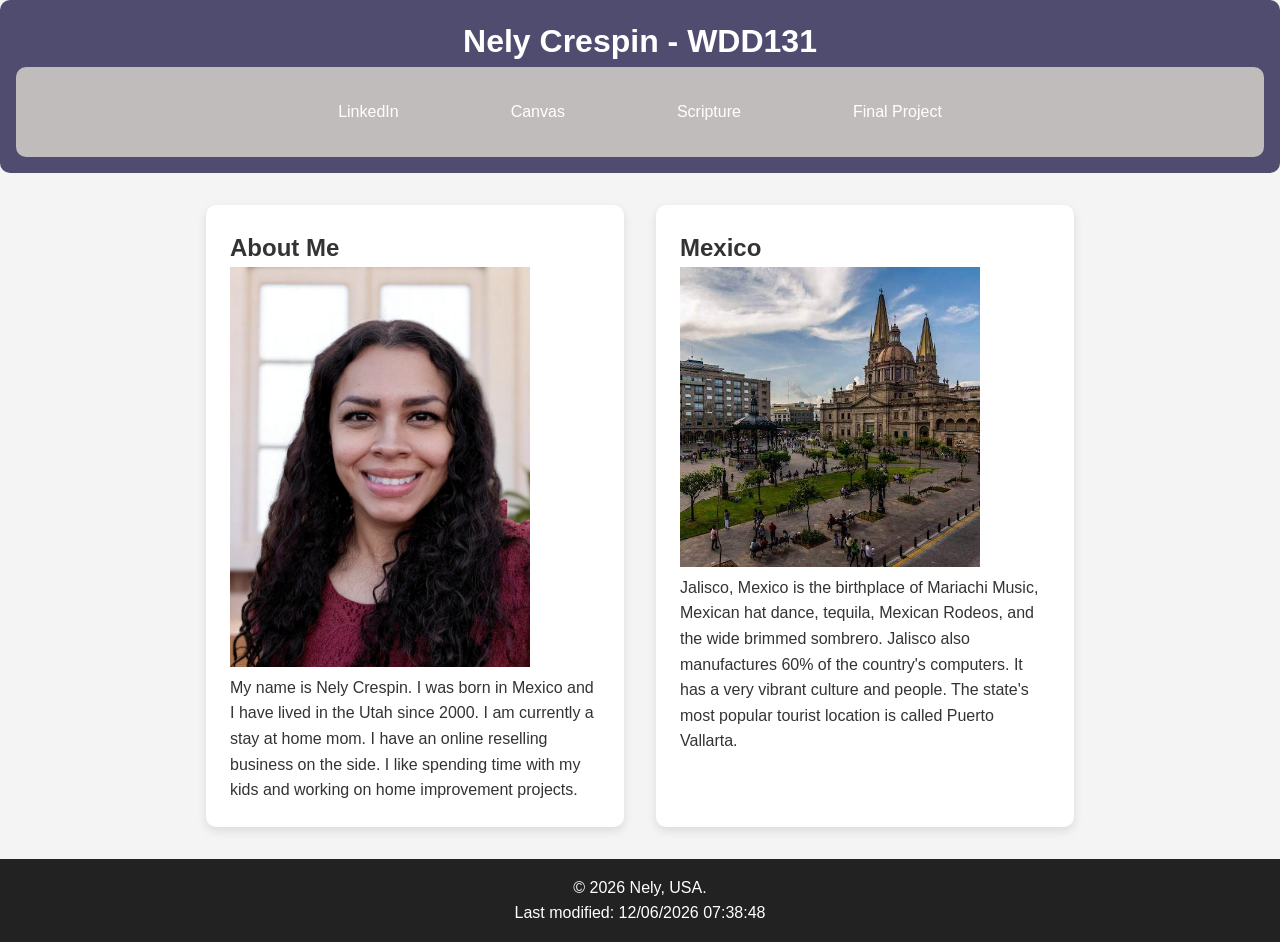
==== index.html @ a0f3be72 "6" ====
<!DOCTYPE html>
<html lang="en">
<head>
    <meta charset="UTF-8">
    <meta name="viewport" content="width=device-width, initial-scale=1.0">
    <title>Nely Crespin - WDD131</title>
    <meta name="description" content="WDD 131 - Dynamic Web Fundamentals- Nely Crespin - Home Page">  
    <meta name="author" content="Nely Crespin"> 
    <link rel="stylesheet" href="styles/layout.css">    
</head>
<body>
  <header>
    <h1>Nely Crespin - WDD131</h1>
    <nav>
      <ul>
        <li><a href="https://www.linkedin.com/in/nelyjcrespin">LinkedIn</a></li>
        <li><a href="https://byupw.instructure.com/">Canvas</a></li>
        <li><a href="https://www.churchofjesuschrist.org/study/scriptures/bofm/alma/36?lang=eng&id=p1#p1">Scripture</a></li>
        <li><a href="#">Final Project</a></li>
      </ul>
    </nav>
  </header>
  <main>
    <section class="card">
      <h2>About Me</h2>
      <img src="images/profile.jpg" alt="Nely Crespin" width="300">
      <p>My name is Nely Crespin. I was born in Mexico and I have lived in the Utah since 2000. I am currently a stay at home mom. 
        I have an online reselling business on the side. I like spending time with my kids and working on home improvement projects.
      </p>
    </section>

    <section class="card">
      <h2>Mexico</h2>
      <img src="images/Jalisco-Front-01.jpeg" alt="Mexico" width="300">
      <p>Jalisco, Mexico is the birthplace of Mariachi Music, Mexican hat dance, tequila, Mexican Rodeos, and the wide brimmed sombrero. Jalisco also manufactures 60% of the country's computers. 
        It has a very vibrant culture and people. The state's most popular tourist location is called Puerto Vallarta.
      </p> 

    </section>
  </main>

  <footer>
    <p>&copy; <span id="currentyear"></span> Nely, USA.</p>
    <p id="lastModified"></p>
  </footer>

  <script>
    // Set current year
    document.getElementById("currentyear").textContent = new Date().getFullYear();

    // Set last modified date
    document.getElementById("lastModified").textContent = "Last modified: " + document.lastModified;
  </script>
</body>
</html>
---- styles/layout.css ----
/* Basic Reset */
* {
  margin: 0;
  padding: 0;
  box-sizing: border-box;
}

/* Body Styling */
body {
  font-family: 'Segoe UI', sans-serif;
  line-height: 1.6;
  background-color: #f4f4f4;
  color: #333;
}

/* Header */
header {
  background-color: #504c70;
  color: white;
  padding: 1rem;
  text-align: center;
  border-radius: 10px;
}

/* Navigation Bar */
nav {
  background-color: #c0bcbc;
  border-radius: 10px;
  font-family: 'Segoe UI', sans-serif;
  
}
nav ul {
  display: flex;
  justify-content: center;
  list-style: none;
  border-radius: 10px;
}
nav ul li a 
{
  display: inline-block;
  padding: 2rem 3.5rem;
  color: white;
  text-decoration: none;
  position: relative;
  transition: color 0.3s;
}
/* Main Content */
main {
  max-width: 900px;
  margin: 2rem auto;
  padding: 0 1rem;
  display: grid;
  grid-template-columns: repeat(auto-fit, minmax(300px, 1fr));
  gap: 2rem;
}
.card {
  background-color: white;
  padding: 1.5rem;
  border-radius: 10px;
  box-shadow: 0 4px 10px rgba(0,0,0,0.1);
}

/* Footer */
footer {
  background-color: #222;
  color: white;
  text-align: center;
  padding: 1rem;
  margin-top: 2rem;
}
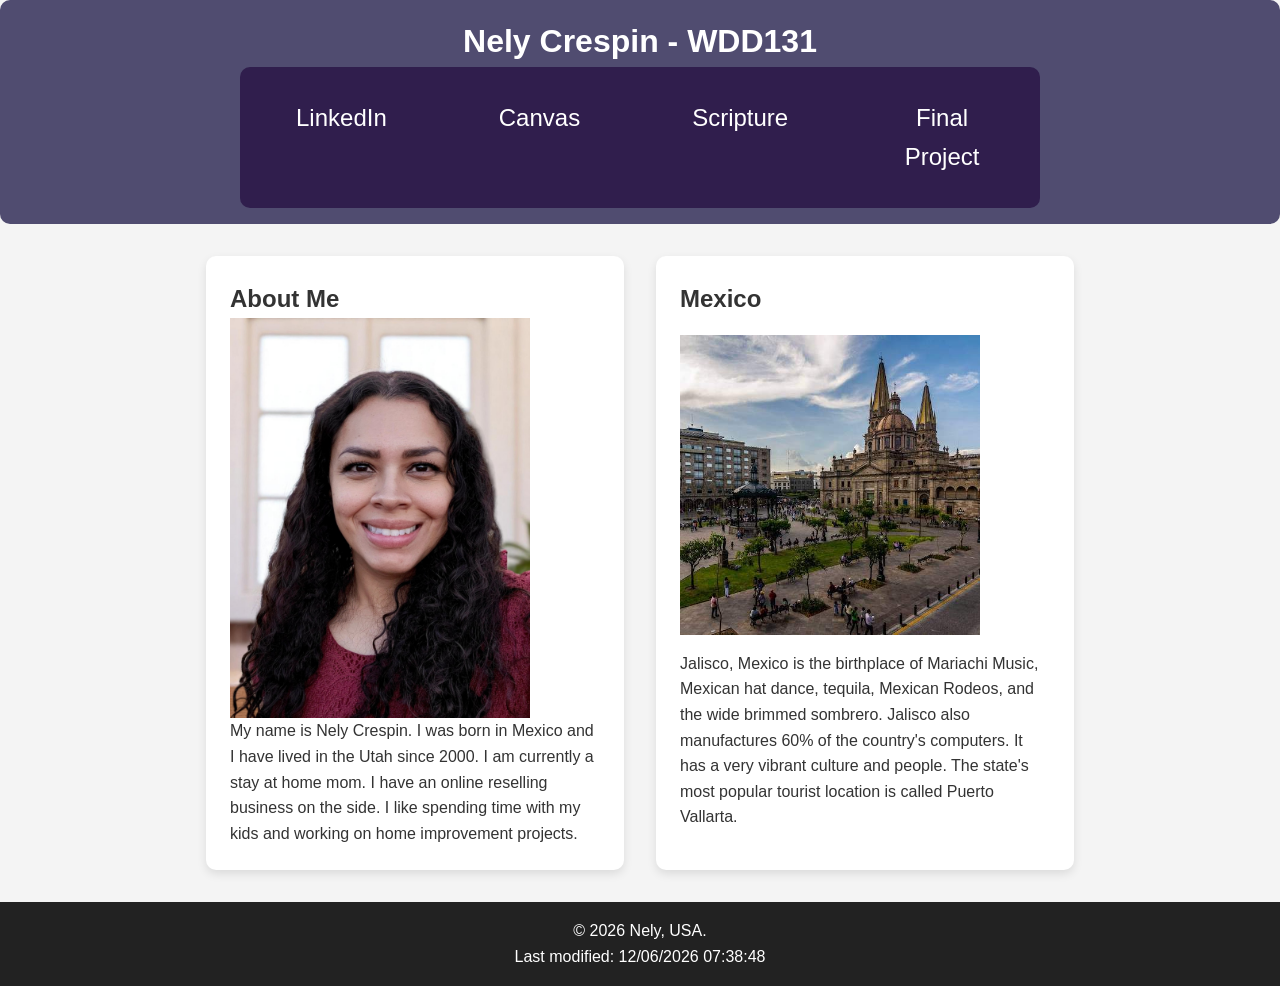
==== commit a0919b6f: "7" ====
--- a/index.html
+++ b/index.html
@@ -7,6 +7,7 @@
     <meta name="description" content="WDD 131 - Dynamic Web Fundamentals- Nely Crespin - Home Page">  
     <meta name="author" content="Nely Crespin"> 
     <link rel="stylesheet" href="styles/layout.css">    
+    <script src="scripts/getdates.js" defer></script>
 </head>
 <body>
   <header>
@@ -39,17 +40,9 @@
     </section>
   </main>
 
-  <footer>
-    <p>&copy; <span id="currentyear"></span> Nely, USA.</p>
-    <p id="lastModified"></p>
-  </footer>
-
-  <script>
-    // Set current year
-    document.getElementById("currentyear").textContent = new Date().getFullYear();
-
-    // Set last modified date
-    document.getElementById("lastModified").textContent = "Last modified: " + document.lastModified;
-  </script>
+ <footer>
+  <p>&copy; <span id="currentyear"></span> Nely, USA.</p>
+  <p id="lastModified"></p>
+</footer>
 </body>
 </html>
--- a/styles/layout.css
+++ b/styles/layout.css
@@ -24,15 +24,27 @@
 
 /* Navigation Bar */
 nav {
-  background-color: #c0bcbc;
+  background-color: #301e4d;
   border-radius: 10px;
   font-family: 'Segoe UI', sans-serif;
+  margin: 0 auto;
+  max-width: 800px;
+  display: flex
   
 }
+nav a:hover {
+	text-decoration: overline;
+}
+
+.active {
+	color: rgb(10, 137, 187);
+}
+
 nav ul {
   display: flex;
   justify-content: center;
   list-style: none;
+  font-size: 1.5rem;
   border-radius: 10px;
 }
 nav ul li a 
@@ -58,6 +70,7 @@
   padding: 1.5rem;
   border-radius: 10px;
   box-shadow: 0 4px 10px rgba(0,0,0,0.1);
+  display: grid
 }
 
 /* Footer */
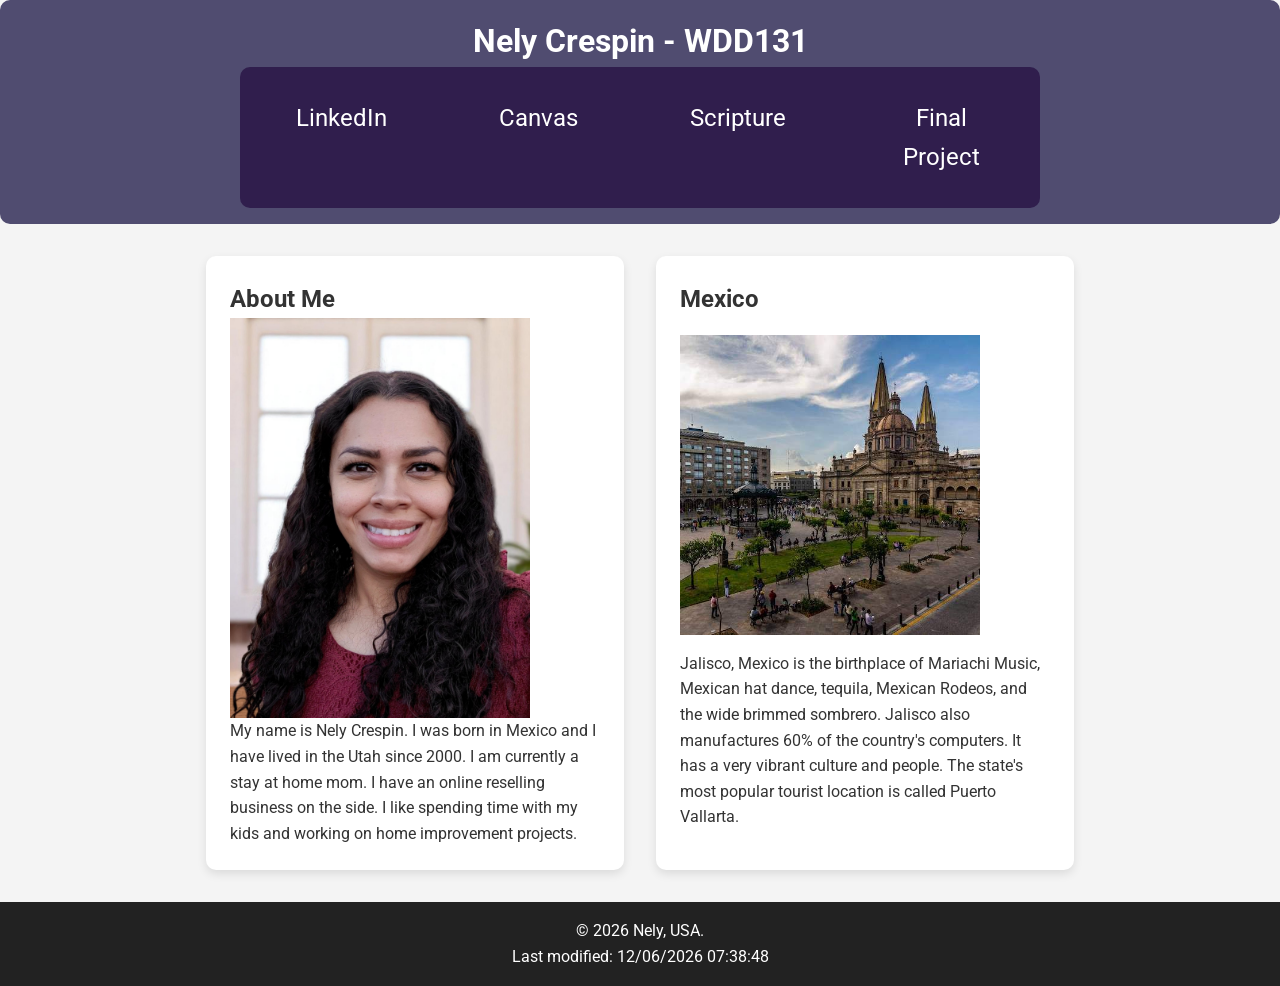
==== commit 00134aad: "9" ====
--- a/index.html
+++ b/index.html
@@ -6,7 +6,11 @@
     <title>Nely Crespin - WDD131</title>
     <meta name="description" content="WDD 131 - Dynamic Web Fundamentals- Nely Crespin - Home Page">  
     <meta name="author" content="Nely Crespin"> 
-    <link rel="stylesheet" href="styles/layout.css">    
+    <link rel="stylesheet" href="styles/base.css"> 
+    <link rel="preconnect" href="https://fonts.googleapis.com">
+    <link rel="preconnect" href="https://fonts.gstatic.com" crossorigin>
+    <link href="https://fonts.googleapis.com/css2?family=Roboto&display=swap" rel="stylesheet">
+   
     <script src="scripts/getdates.js" defer></script>
 </head>
 <body>
@@ -40,9 +44,9 @@
     </section>
   </main>
 
- <footer>
+  <footer>
   <p>&copy; <span id="currentyear"></span> Nely, USA.</p>
   <p id="lastModified"></p>
-</footer>
+  </footer>
 </body>
 </html>
--- a/styles/base.css
+++ b/styles/base.css
@@ -0,0 +1,82 @@
+/* Basics */
+* {
+  margin: 0;
+  padding: 0;
+  box-sizing: border-box;
+}
+
+/* Body Style */
+body {
+  font-family: 'Roboto', sans-serif;
+  line-height: 1.6;
+  background-color: #f4f4f4;
+  color: #333;
+}
+
+/* Header */
+header {
+  background-color: #504c70;
+  color: white;
+  padding: 1rem;
+  text-align: center;
+  border-radius: 10px;
+}
+
+/* Navigation Bar */
+nav {
+  background-color: #301e4d;
+  border-radius: 10px;
+  margin: 0 auto;
+  max-width: 800px;
+  display: flex
+  
+}
+nav a:hover {
+	text-decoration: overline;
+}
+
+.active {
+	color: rgb(10, 137, 187);
+}
+
+nav ul {
+  display: flex;
+  justify-content: center;
+  list-style: none;
+  font-size: 1.5rem;
+  border-radius: 10px;
+}
+nav ul li a 
+{
+  display: inline-block;
+  padding: 2rem 3.5rem;
+  color: white;
+  text-decoration: none;
+  position: relative;
+  transition: color 0.3s;
+}
+/* Main */
+main {
+  max-width: 900px;
+  margin: 2rem auto;
+  padding: 0 1rem;
+  display: grid;
+  grid-template-columns: repeat(auto-fit, minmax(300px, 1fr));
+  gap: 2rem;
+}
+.card {
+  background-color: white;
+  padding: 1.5rem;
+  border-radius: 10px;
+  box-shadow: 0 4px 10px rgba(0,0,0,0.1);
+  display: grid
+}
+
+/* Footer */
+footer {
+  background-color: #222;
+  color: white;
+  text-align: center;
+  padding: 1rem;
+  margin-top: 2rem;
+}
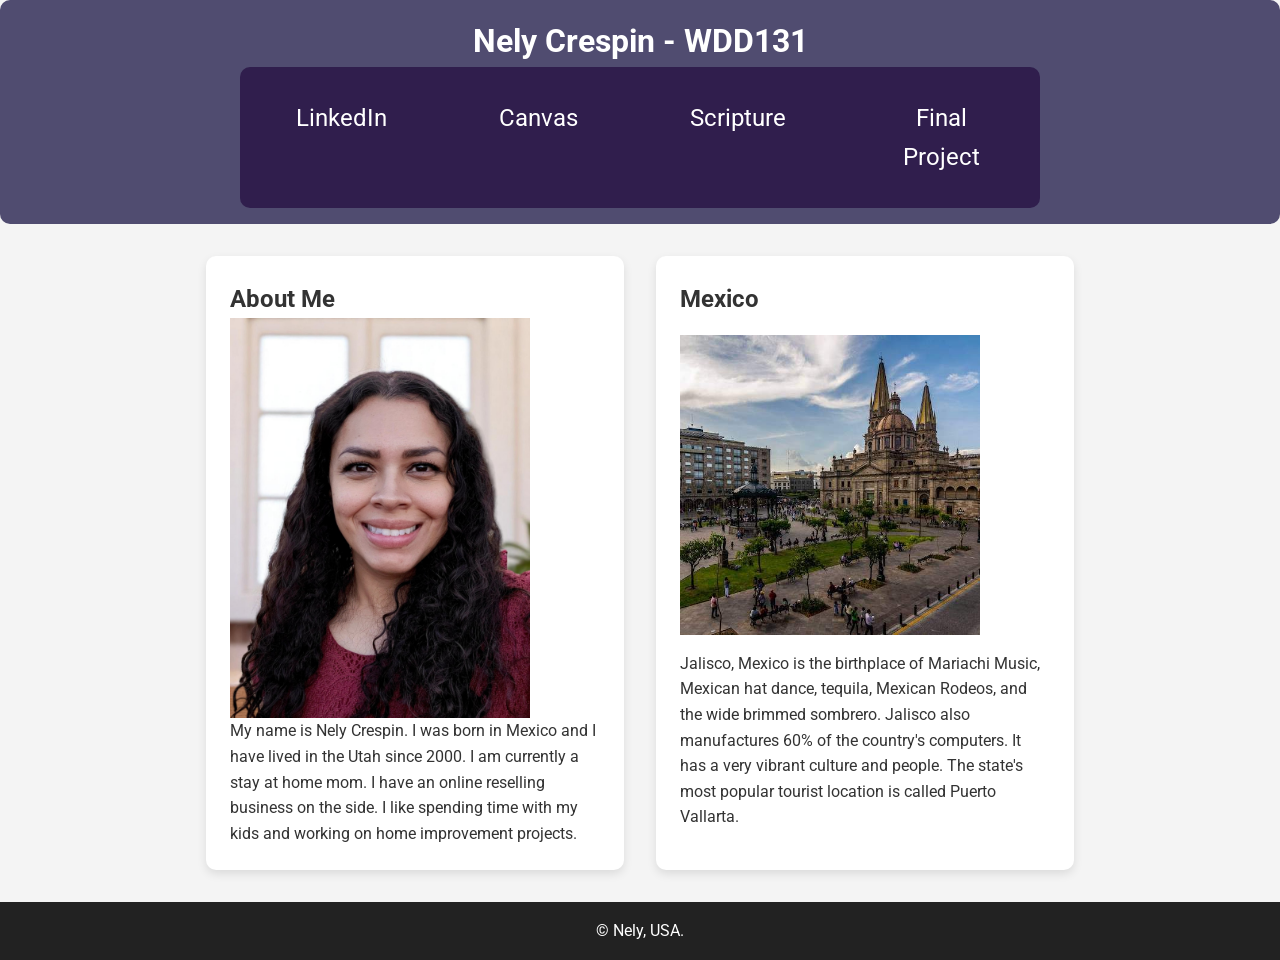
==== commit 8a618f74: "1project" ====
--- a/index.html
+++ b/index.html
@@ -6,11 +6,14 @@
     <title>Nely Crespin - WDD131</title>
     <meta name="description" content="WDD 131 - Dynamic Web Fundamentals- Nely Crespin - Home Page">  
     <meta name="author" content="Nely Crespin"> 
+
     <link rel="stylesheet" href="styles/base.css"> 
+    
     <link rel="preconnect" href="https://fonts.googleapis.com">
     <link rel="preconnect" href="https://fonts.gstatic.com" crossorigin>
     <link href="https://fonts.googleapis.com/css2?family=Roboto&display=swap" rel="stylesheet">
-   
+    
+    <link rel="icon" href="favicon.ico">
     <script src="scripts/getdates.js" defer></script>
 </head>
 <body>
@@ -25,7 +28,7 @@
       </ul>
     </nav>
   </header>
-  <main>
+    <main>
     <section class="card">
       <h2>About Me</h2>
       <img src="images/profile.jpg" alt="Nely Crespin" width="300">
@@ -42,11 +45,11 @@
       </p> 
 
     </section>
-  </main>
+    </main>
 
   <footer>
-  <p>&copy; <span id="currentyear"></span> Nely, USA.</p>
-  <p id="lastModified"></p>
+    <p>&copy; <span id="currentyear"></span> Nely, USA.</p>
+    <p id="lastModified"></p>
   </footer>
 </body>
 </html>
--- a/styles/base.css
+++ b/styles/base.css
@@ -28,7 +28,7 @@
   border-radius: 10px;
   margin: 0 auto;
   max-width: 800px;
-  display: flex
+  display: grid
   
 }
 nav a:hover {
